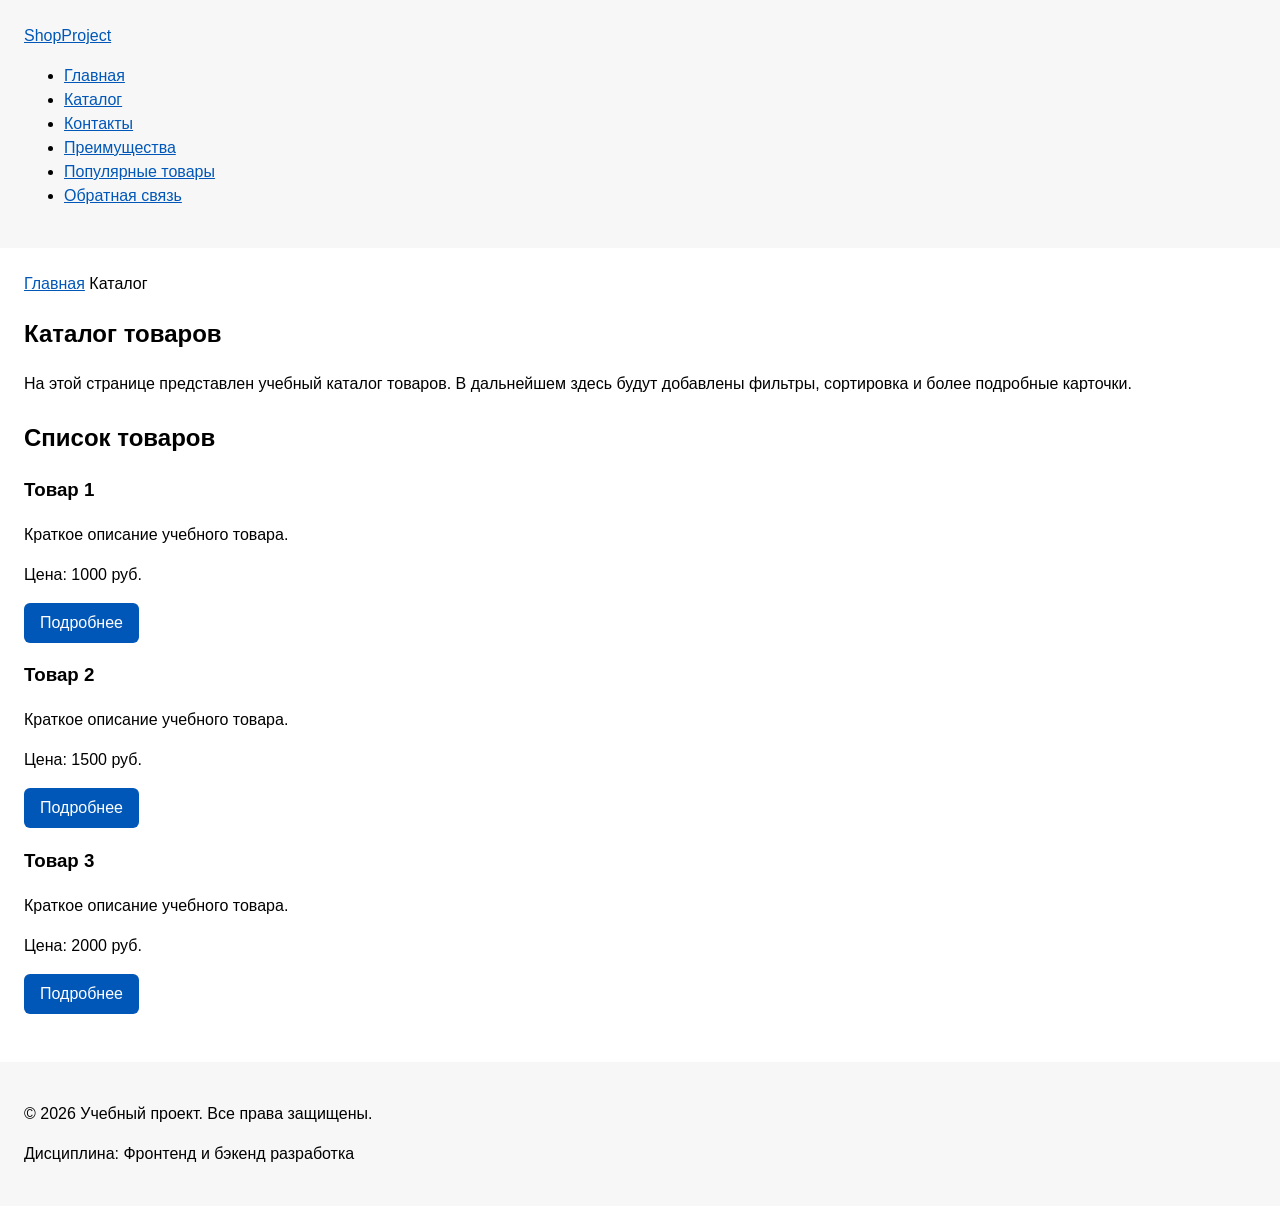
==== catalog.html @ f6faaf82 "feat: add multi-page structure navigation and anchors" ====
<!DOCTYPE html>
<html lang="ru">
<head>
  <meta charset="UTF-8">
  <meta name="viewport" content="width=device-width, initial-scale=1.0">
  <meta name="description" content="Каталог товаров учебного интернет-магазина.">
  <title>Каталог товаров — Учебный интернет-магазин</title>
  <link rel="stylesheet" href="css/style.css">
</head>
<body>
  <header>
    <div class="site-header">
      <a class="site-logo" href="index.html">ShopProject</a>

      <nav class="site-nav" aria-label="Основная навигация">
        <ul class="site-nav__list">
          <li><a href="index.html">Главная</a></li>
          <li><a href="catalog.html">Каталог</a></li>
          <li><a href="contacts.html">Контакты</a></li>
          <li><a href="index.html#advantages">Преимущества</a></li>
          <li><a href="index.html#popular">Популярные товары</a></li>
          <li><a href="index.html#contacts">Обратная связь</a></li>
        </ul>
      </nav>
    </div>
  </header>

  <main>
    <nav class="breadcrumbs" aria-label="Хлебные крошки">
      <a href="index.html">Главная</a>
      <span>Каталог</span>
    </nav>

    <section class="section">
      <h1>Каталог товаров</h1>
      <p>
        На этой странице представлен учебный каталог товаров.
        В дальнейшем здесь будут добавлены фильтры, сортировка и более
        подробные карточки.
      </p>
    </section>

    <section class="section">
      <h2>Список товаров</h2>

      <article class="product-card">
        <h3>Товар 1</h3>
        <p>Краткое описание учебного товара.</p>
        <p>Цена: 1000 руб.</p>
        <a class="button" href="index.html#popular">Подробнее</a>
      </article>

      <article class="product-card">
        <h3>Товар 2</h3>
        <p>Краткое описание учебного товара.</p>
        <p>Цена: 1500 руб.</p>
        <a class="button" href="index.html#popular">Подробнее</a>
      </article>

      <article class="product-card">
        <h3>Товар 3</h3>
        <p>Краткое описание учебного товара.</p>
        <p>Цена: 2000 руб.</p>
        <a class="button" href="index.html#popular">Подробнее</a>
      </article>
    </section>
  </main>

  <footer>
    <p>&copy; 2026 Учебный проект. Все права защищены.</p>
    <p>Дисциплина: Фронтенд и бэкенд разработка</p>
  </footer>
</body>
</html>
---- css/style.css ----
/* ===============================
   1. Переменные проекта
   =============================== */

:root {
  /* Основные цвета проекта */
  --color-bg: #ffffff;
  --color-text: #222222;
  --color-muted: #666666;
  --color-primary: #0057b8;
  --color-primary-dark: #003f86;
  --color-border: #dddddd;
  --color-surface: #f7f7f7;
  --color-surface-accent: #eef5ff;
  --color-danger: #b00020;
  --color-success: #168a2f;
  --color-success-bg: #eefaf0;
  --color-white: #ffffff;

  /* Отступы */
  --space-xs: 4px;
  --space-sm: 8px;
  --space-md: 16px;
  --space-lg: 24px;
  --space-xl: 32px;

  /* Скругления */
  --radius-sm: 6px;
  --radius-md: 8px;
  --radius-lg: 12px;

  /* Размеры */
  --container-width: 1100px;
}
/* ===============================
   2. Базовые стили
   =============================== */

* {
  box-sizing: border-box;
}

body {
  margin: 0;
  font-family: Arial, sans-serif;
  line-height: 1.5;
}

header,
main,
footer {
  padding: var(--space-lg);
}


header {
  background-color: var(--color-surface);
}

footer {
  background-color: var(--color-surface);
}


section {
  margin-bottom: 24px;
}

section h2 {
  margin-top: 0;
}

/* ===============================
   3. Общие элементы интерфейса
   =============================== */

a {
  color: var(--color-primary);
}

a:hover {
  color: var(--color-primary-dark);
}

a:focus-visible {
  outline: 2px solid var(--color-primary);
  outline-offset: 3px;
}
.button {
  display: inline-block;
  padding: var(--space-sm) var(--space-md);
  color: var(--color-white);
  background-color: var(--color-primary);
  text-decoration: none;
  border: none;
  border-radius: var(--radius-sm);
  cursor: pointer;
}

.button:hover {
  background-color: var(--color-primary-dark);
}

.button:focus-visible {
  outline: 2px solid var(--color-primary);
  outline-offset: 3px;
}

.button:disabled {
  opacity: 0.6;
  cursor: not-allowed;
}
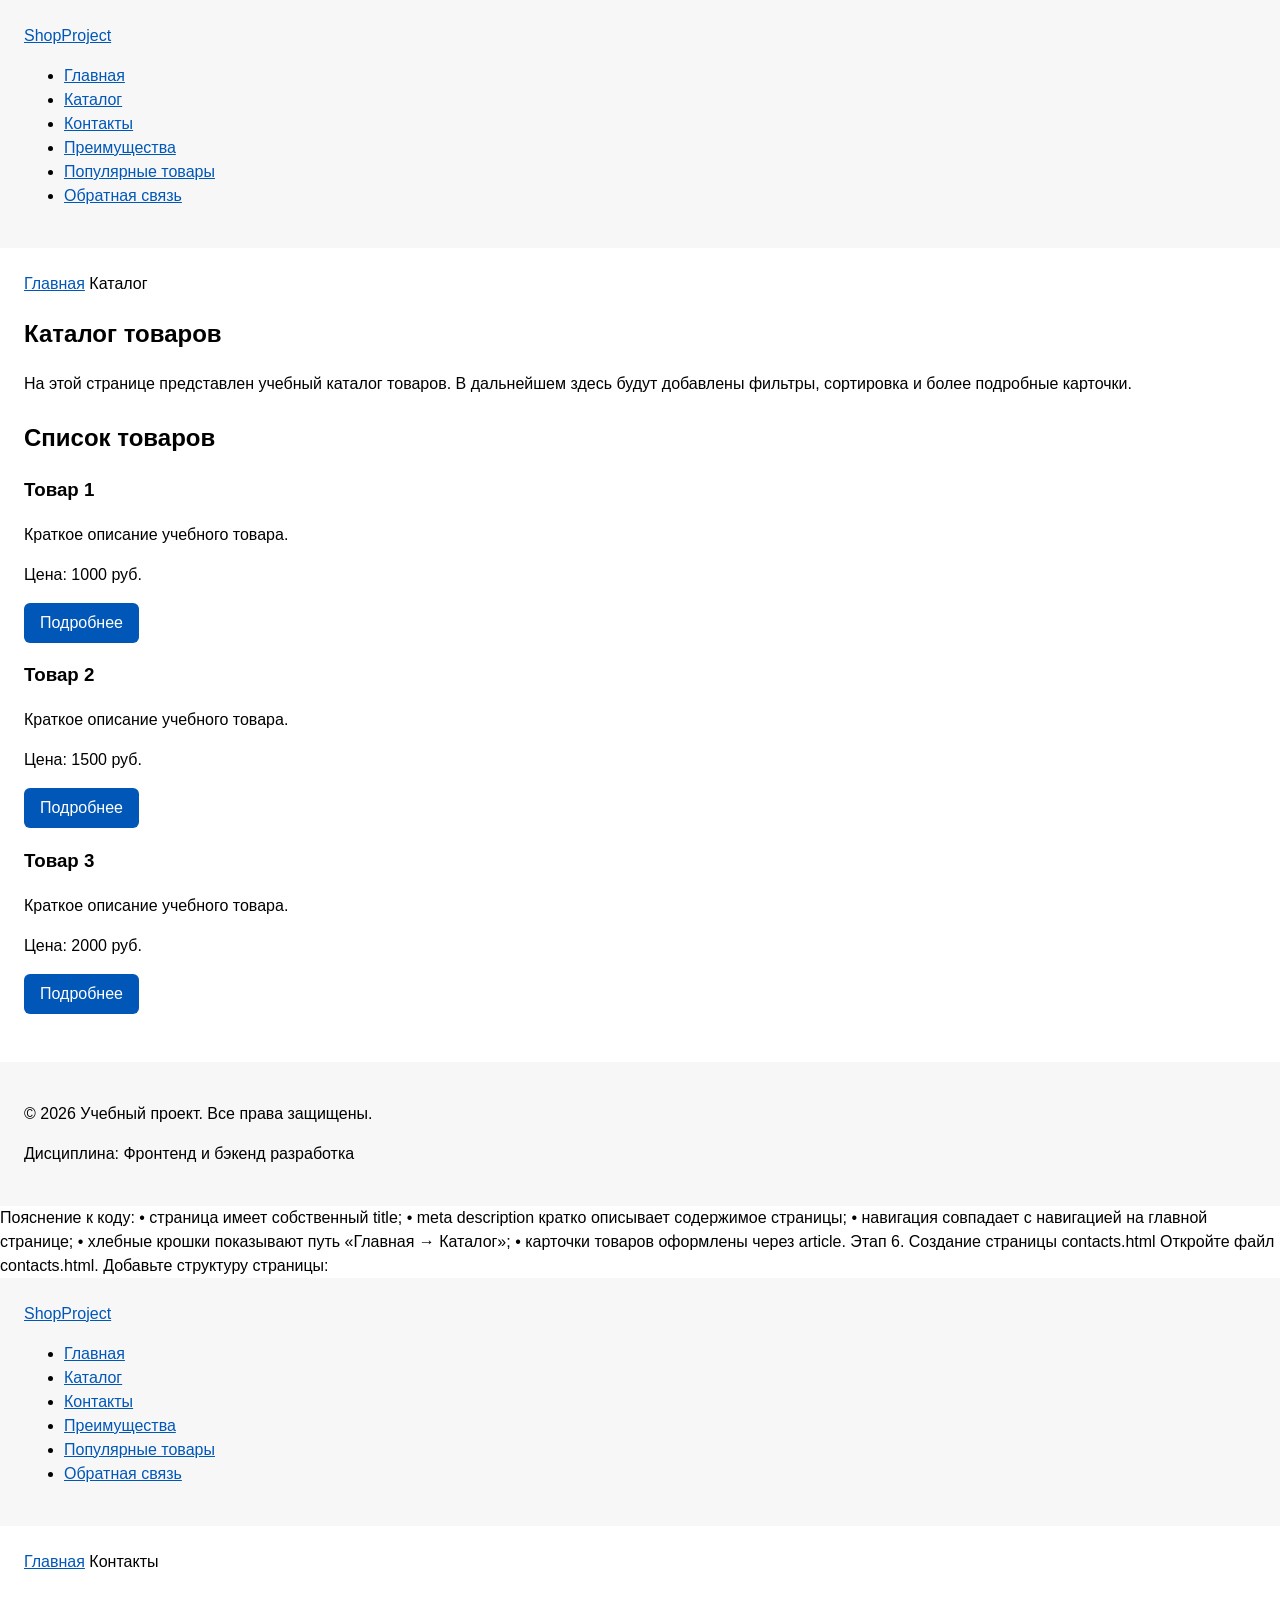
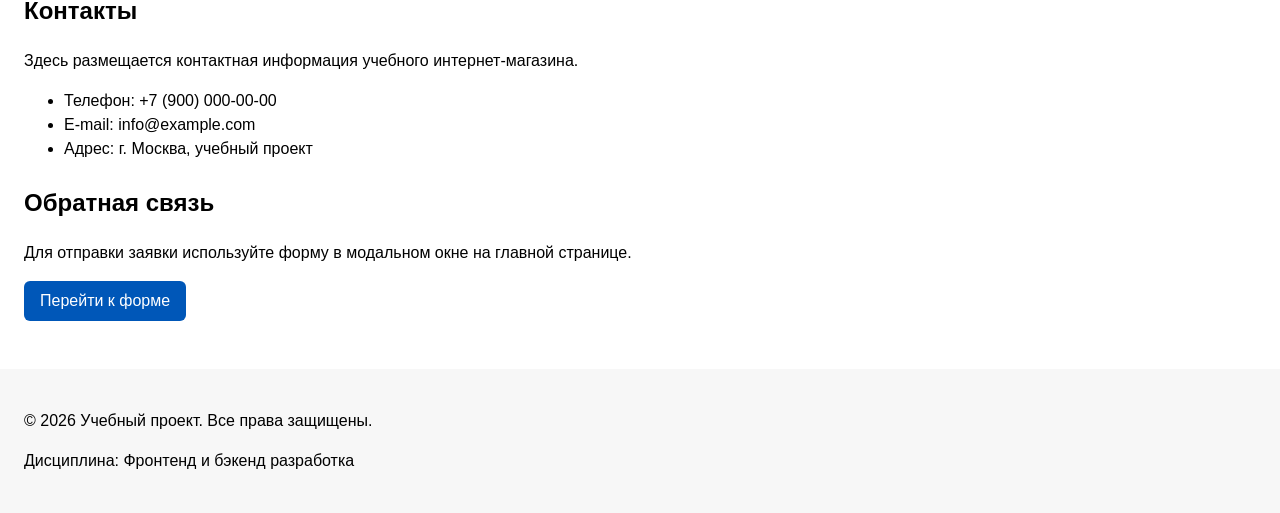
==== commit f2a4ec6e: "feat: add multi-page structure navigation and anchors" ====
--- a/catalog.html
+++ b/catalog.html
@@ -72,3 +72,74 @@
   </footer>
 </body>
 </html>
+Пояснение к коду:
+•	страница имеет собственный title;
+•	meta description кратко описывает содержимое страницы;
+•	навигация совпадает с навигацией на главной странице;
+•	хлебные крошки показывают путь «Главная → Каталог»;
+•	карточки товаров оформлены через article.
+
+Этап 6. Создание страницы contacts.html
+Откройте файл contacts.html.
+Добавьте структуру страницы:
+<!DOCTYPE html>
+<html lang="ru">
+<head>
+  <meta charset="UTF-8">
+  <meta name="viewport" content="width=device-width, initial-scale=1.0">
+  <meta name="description" content="Контактная информация учебного интернет-магазина.">
+  <title>Контакты — Учебный интернет-магазин</title>
+  <link rel="stylesheet" href="css/style.css">
+</head>
+<body>
+  <header>
+    <div class="site-header">
+      <a class="site-logo" href="index.html">ShopProject</a>
+
+      <nav class="site-nav" aria-label="Основная навигация">
+        <ul class="site-nav__list">
+          <li><a href="index.html">Главная</a></li>
+          <li><a href="catalog.html">Каталог</a></li>
+          <li><a href="contacts.html">Контакты</a></li>
+          <li><a href="index.html#advantages">Преимущества</a></li>
+          <li><a href="index.html#popular">Популярные товары</a></li>
+          <li><a href="index.html#contacts">Обратная связь</a></li>
+        </ul>
+      </nav>
+    </div>
+  </header>
+
+  <main>
+    <nav class="breadcrumbs" aria-label="Хлебные крошки">
+      <a href="index.html">Главная</a>
+      <span>Контакты</span>
+    </nav>
+
+    <section class="section">
+      <h1>Контакты</h1>
+      <p>
+        Здесь размещается контактная информация учебного интернет-магазина.
+      </p>
+
+      <ul>
+        <li>Телефон: +7 (900) 000-00-00</li>
+        <li>E-mail: info@example.com</li>
+        <li>Адрес: г. Москва, учебный проект</li>
+      </ul>
+    </section>
+
+    <section class="section" id="feedback">
+      <h2>Обратная связь</h2>
+      <p>
+        Для отправки заявки используйте форму в модальном окне на главной странице.
+      </p>
+      <a class="button" href="index.html#contacts">Перейти к форме</a>
+    </section>
+  </main>
+
+  <footer>
+    <p>&copy; 2026 Учебный проект. Все права защищены.</p>
+    <p>Дисциплина: Фронтенд и бэкенд разработка</p>
+  </footer>
+</body>
+</html>
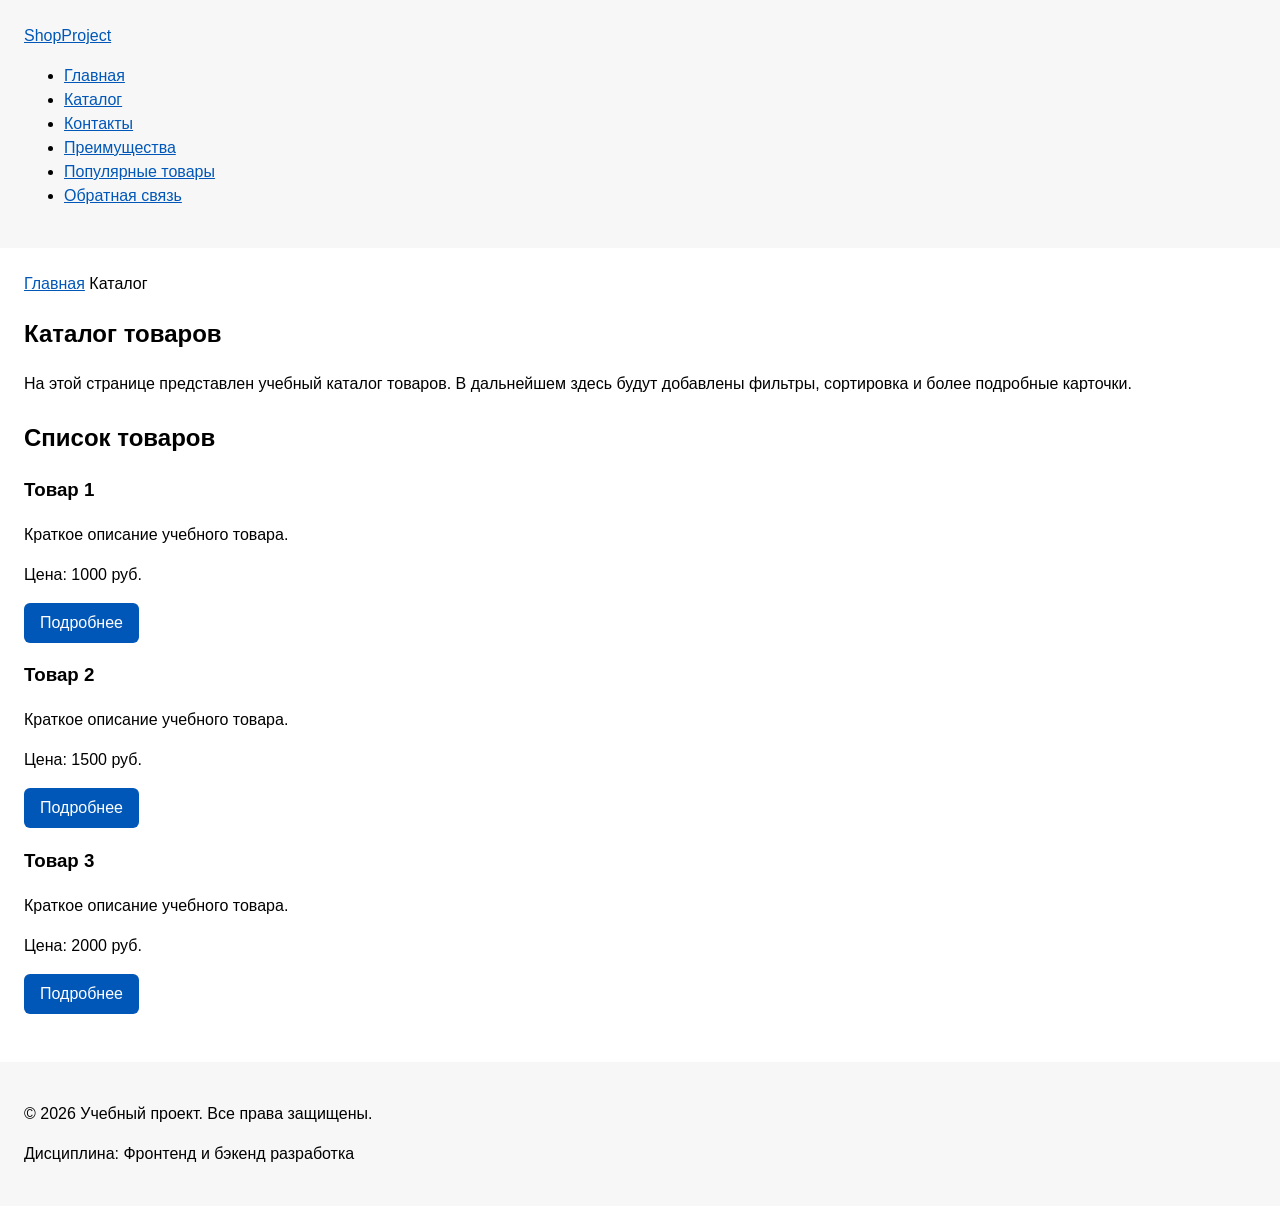
==== commit 6fcefc4b: "Merge 0077b48553378c7164c255880864cd379ad1d04c into 6bbfff0111731976eaf6c1b4cd5e4b73a6be2a62" ====
--- a/catalog.html
+++ b/catalog.html
@@ -72,74 +72,3 @@
   </footer>
 </body>
 </html>
-Пояснение к коду:
-•	страница имеет собственный title;
-•	meta description кратко описывает содержимое страницы;
-•	навигация совпадает с навигацией на главной странице;
-•	хлебные крошки показывают путь «Главная → Каталог»;
-•	карточки товаров оформлены через article.
-
-Этап 6. Создание страницы contacts.html
-Откройте файл contacts.html.
-Добавьте структуру страницы:
-<!DOCTYPE html>
-<html lang="ru">
-<head>
-  <meta charset="UTF-8">
-  <meta name="viewport" content="width=device-width, initial-scale=1.0">
-  <meta name="description" content="Контактная информация учебного интернет-магазина.">
-  <title>Контакты — Учебный интернет-магазин</title>
-  <link rel="stylesheet" href="css/style.css">
-</head>
-<body>
-  <header>
-    <div class="site-header">
-      <a class="site-logo" href="index.html">ShopProject</a>
-
-      <nav class="site-nav" aria-label="Основная навигация">
-        <ul class="site-nav__list">
-          <li><a href="index.html">Главная</a></li>
-          <li><a href="catalog.html">Каталог</a></li>
-          <li><a href="contacts.html">Контакты</a></li>
-          <li><a href="index.html#advantages">Преимущества</a></li>
-          <li><a href="index.html#popular">Популярные товары</a></li>
-          <li><a href="index.html#contacts">Обратная связь</a></li>
-        </ul>
-      </nav>
-    </div>
-  </header>
-
-  <main>
-    <nav class="breadcrumbs" aria-label="Хлебные крошки">
-      <a href="index.html">Главная</a>
-      <span>Контакты</span>
-    </nav>
-
-    <section class="section">
-      <h1>Контакты</h1>
-      <p>
-        Здесь размещается контактная информация учебного интернет-магазина.
-      </p>
-
-      <ul>
-        <li>Телефон: +7 (900) 000-00-00</li>
-        <li>E-mail: info@example.com</li>
-        <li>Адрес: г. Москва, учебный проект</li>
-      </ul>
-    </section>
-
-    <section class="section" id="feedback">
-      <h2>Обратная связь</h2>
-      <p>
-        Для отправки заявки используйте форму в модальном окне на главной странице.
-      </p>
-      <a class="button" href="index.html#contacts">Перейти к форме</a>
-    </section>
-  </main>
-
-  <footer>
-    <p>&copy; 2026 Учебный проект. Все права защищены.</p>
-    <p>Дисциплина: Фронтенд и бэкенд разработка</p>
-  </footer>
-</body>
-</html>
